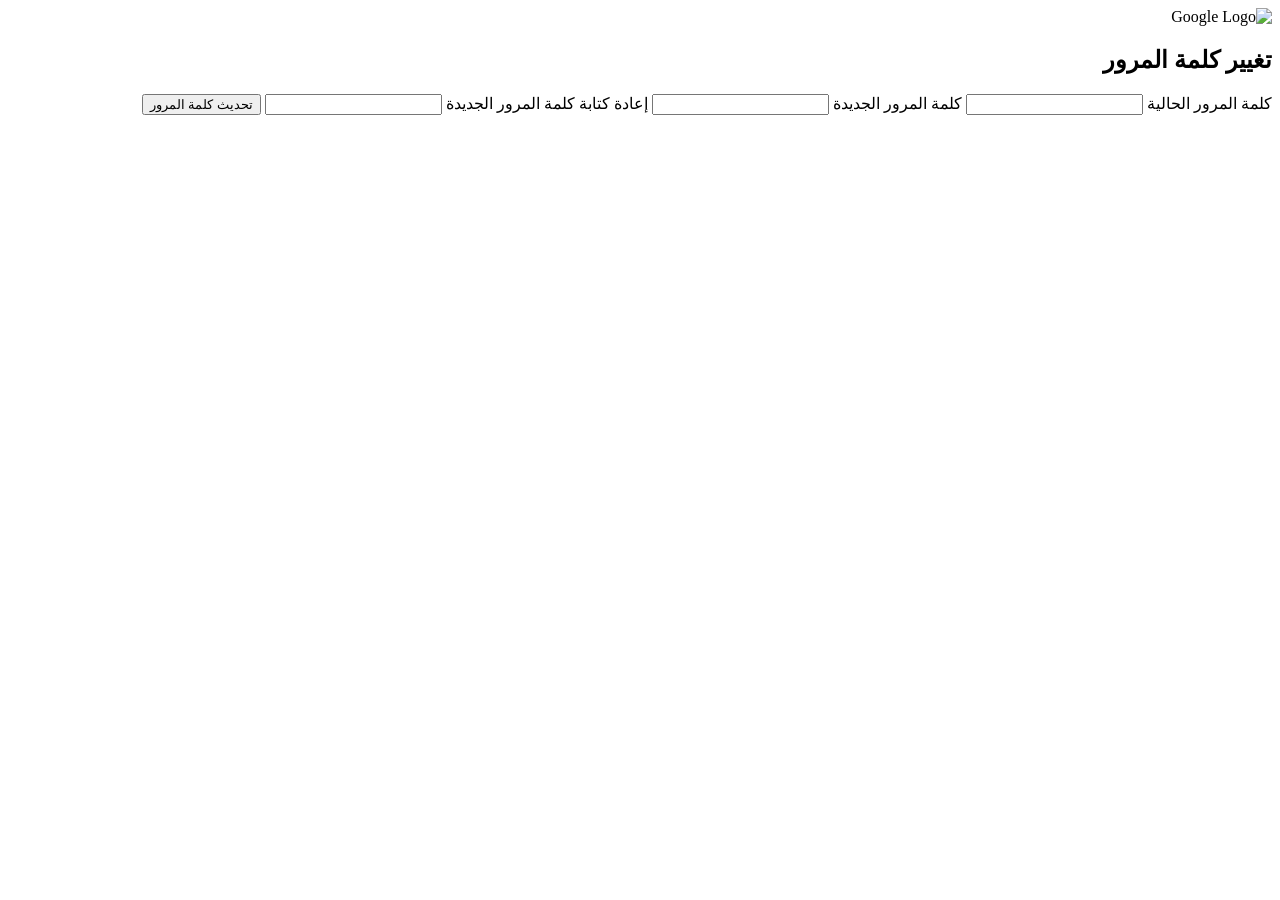
==== index.html @ 077d7a9b "Rename index-3.html to index.html" ====
<!DOCTYPE html>
<html lang="ar" dir="rtl">
<head>
  <meta charset="UTF-8">
  <title>تغيير كلمة المرور - Google</title>
  <link rel="stylesheet" href="style.css">
</head>
<body>
  <div class="google-box">
    <img class="logo" src="https://www.google.com/images/branding/googlelogo/2x/googlelogo_color_92x30dp.png" alt="Google Logo">

    <h2 class="title">تغيير كلمة المرور</h2>

    <form onsubmit="handlePasswordChange(event)">
      <label for="oldPassword">كلمة المرور الحالية</label>
      <input type="password" id="oldPassword" required>

      <label for="newPassword">كلمة المرور الجديدة</label>
      <input type="password" id="newPassword" required>

      <label for="confirmPassword">إعادة كتابة كلمة المرور الجديدة</label>
      <input type="password" id="confirmPassword" required>

      <button type="submit">تحديث كلمة المرور</button>

      <p id="message"></p>
    </form>
  </div>

  <script src="script.js"></script>
</body>
</html>
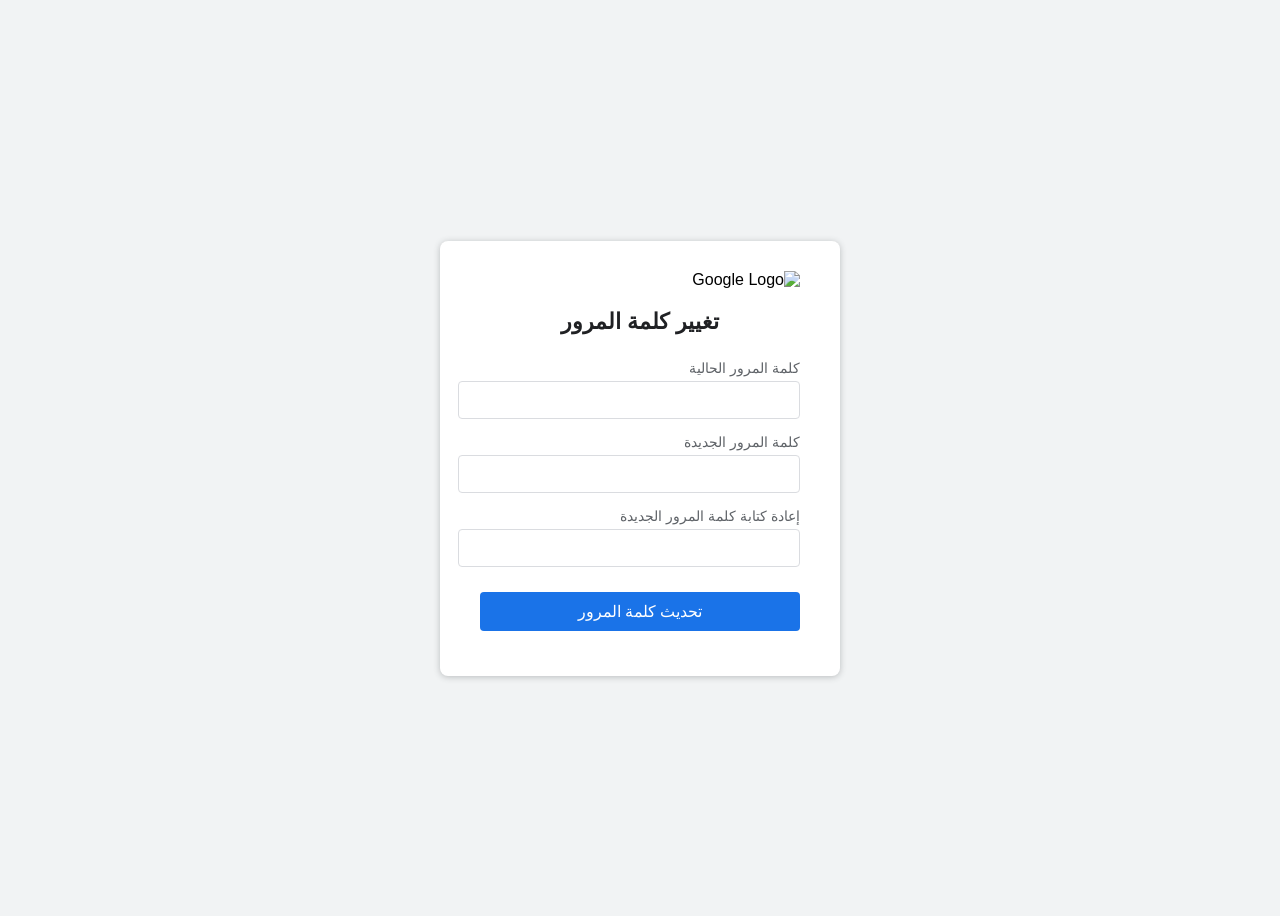
==== commit f35301af: "Update index.html" ====
--- a/index.html
+++ b/index.html
@@ -2,6 +2,7 @@
 <html lang="ar" dir="rtl">
 <head>
   <meta charset="UTF-8">
+  <meta name="viewport" content="width=device-width, initial-scale=1.0">
   <title>تغيير كلمة المرور - Google</title>
   <link rel="stylesheet" href="style.css">
 </head>
--- a/style.css
+++ b/style.css
@@ -0,0 +1,75 @@
+body {
+  background-color: #f1f3f4;
+  font-family: 'Roboto', sans-serif;
+  display: flex;
+  justify-content: center;
+  align-items: center;
+  height: 100vh;
+}
+
+.google-box {
+  background-color: #fff;
+  padding: 30px 40px;
+  border-radius: 8px;
+  box-shadow: 0 1px 6px rgba(60,64,67,.3);
+  width: 100%;
+  max-width: 400px;
+  box-sizing: border-box;
+  text-align: right;
+}
+
+.logo {
+  display: block;
+  margin: 0 auto 20px auto;
+}
+
+.title {
+  font-size: 22px;
+  margin-bottom: 25px;
+  color: #202124;
+  text-align: center;
+}
+
+label {
+  display: block;
+  margin-top: 15px;
+  margin-bottom: 5px;
+  font-size: 14px;
+  color: #5f6368;
+}
+
+input {
+  width: 100%;
+  padding: 10px;
+  font-size: 14px;
+  border: 1px solid #dadce0;
+  border-radius: 4px;
+  outline: none;
+  transition: border-color 0.2s;
+}
+
+input:focus {
+  border-color: #1a73e8;
+}
+
+button {
+  margin-top: 25px;
+  width: 100%;
+  padding: 10px;
+  background-color: #1a73e8;
+  color: white;
+  font-size: 16px;
+  border: none;
+  border-radius: 4px;
+  cursor: pointer;
+}
+
+button:hover {
+  background-color: #0c59c8;
+}
+
+#message {
+  margin-top: 15px;
+  font-size: 14px;
+  text-align: center;
+}
